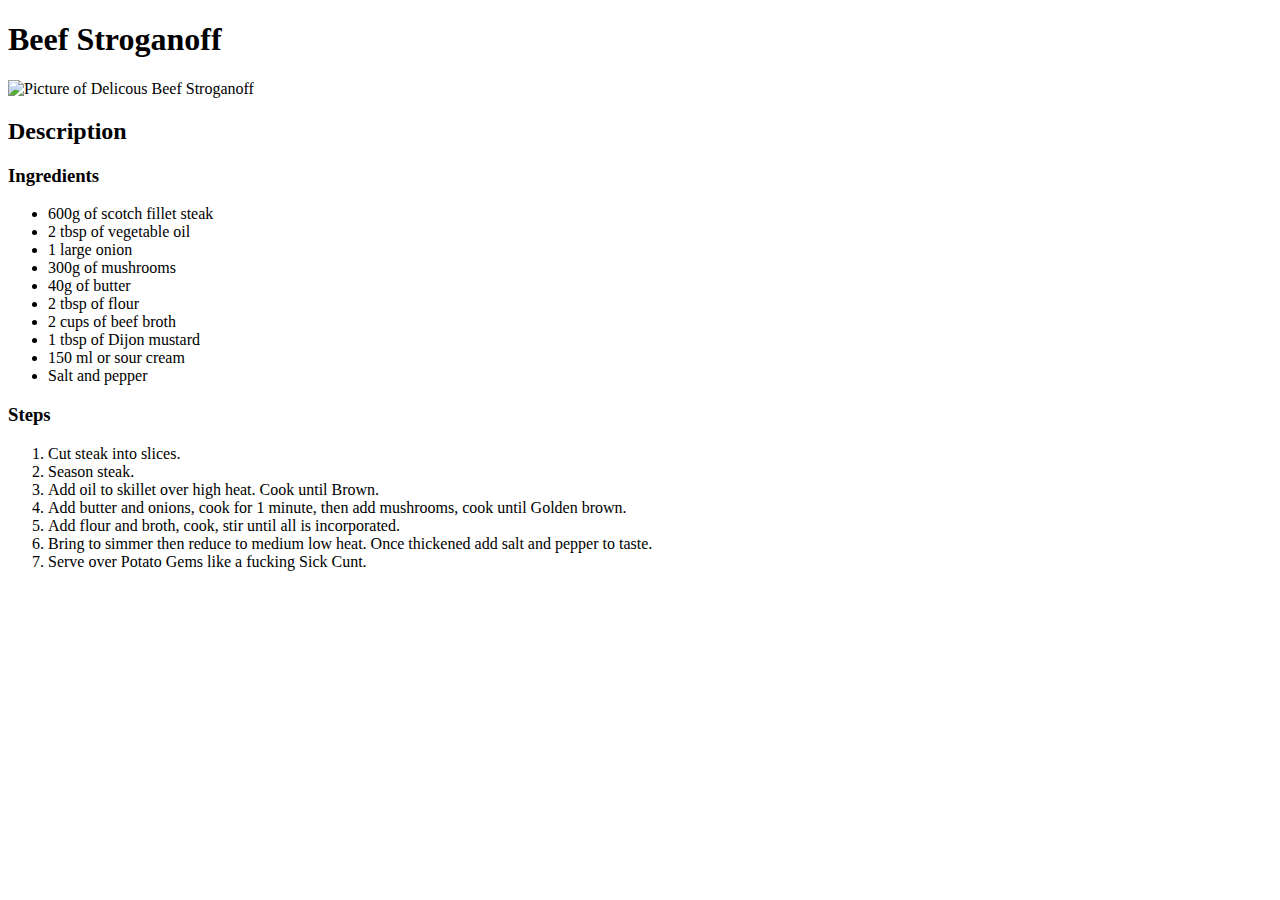
==== Recipes/Beef-Strog.html @ 3a357b9d "Add changes to file names" ====
<!DOCTYPE html>
<html lang="en">
<head>
    <meta charset="UTF-8">
    <meta http-equiv="X-UA-Compatible" content="IE=edge">
    <meta name="viewport" content="width=device-width, initial-scale=1.0">
    <title>Beef Strog Recipe</title>
</head>
<body>
    <h1>Beef Stroganoff</h1>
    <img src="./Beef-Stroganoff.jpeg" alt="Picture of Delicous Beef Stroganoff">
    <h2>Description</h2>
    <h3>Ingredients</h3>
    <ul>
        <li>600g of scotch fillet steak</li>
        <li>2 tbsp of vegetable oil</li>
        <li>1 large onion</li>
        <li>300g of mushrooms</li>
        <li>40g of butter</li>
        <li>2 tbsp of flour</li>
        <li>2 cups of beef broth</li>
        <li>1 tbsp of Dijon mustard</li>
        <li>150 ml or sour cream</li>
        <li>Salt and pepper</li>
    </ul>
    <h3>Steps</h3>
    <ol>
        <li>Cut steak into slices.</li>
        <li>Season steak.</li>
        <li>Add oil to skillet over high heat. Cook until Brown.</li>
        <li>Add butter and onions, cook for 1 minute, then add mushrooms, cook until Golden brown.</li>
        <li>Add flour and broth, cook, stir until all is incorporated.</li>
        <li>Bring to simmer then reduce to medium low heat. Once thickened add salt and pepper to taste.</li>
        <li>Serve over Potato Gems like a fucking Sick Cunt.</li>
    </ol>
</body>
</html>
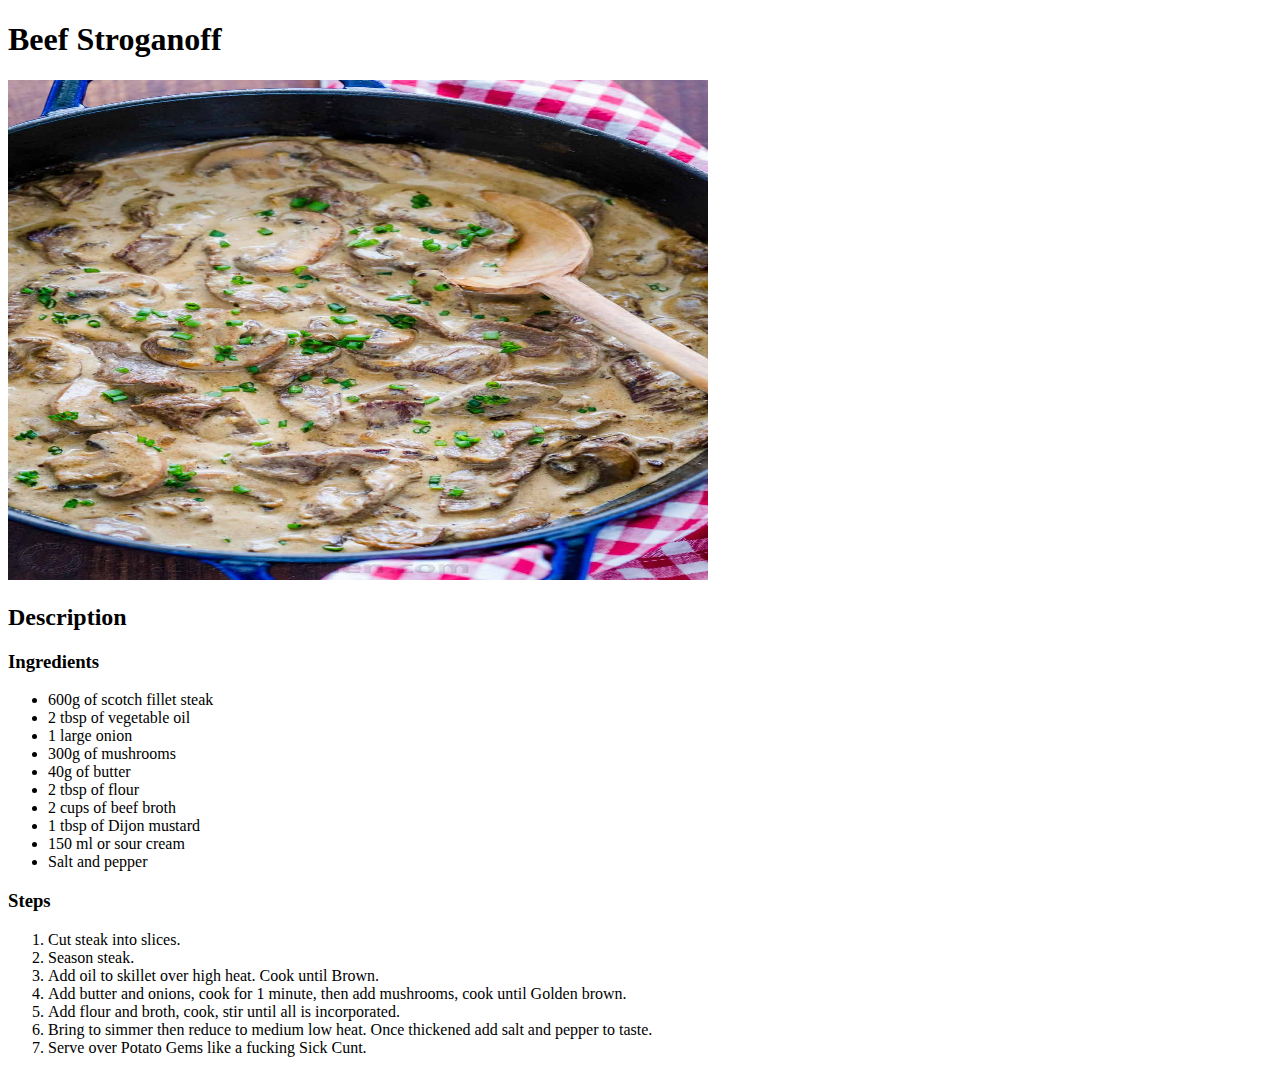
==== commit 325d5e9a: "Add changes to file names and image sizes" ====
--- a/Recipes/Beef-Strog.html
+++ b/Recipes/Beef-Strog.html
@@ -8,7 +8,7 @@
 </head>
 <body>
     <h1>Beef Stroganoff</h1>
-    <img src="./Beef-Stroganoff.jpeg" alt="Picture of Delicous Beef Stroganoff">
+    <img src="../images/Beef-Stroganoff.jpeg" alt="Picture of Delicous Beef Stroganoff" width="700" height="500">
     <h2>Description</h2>
     <h3>Ingredients</h3>
     <ul>
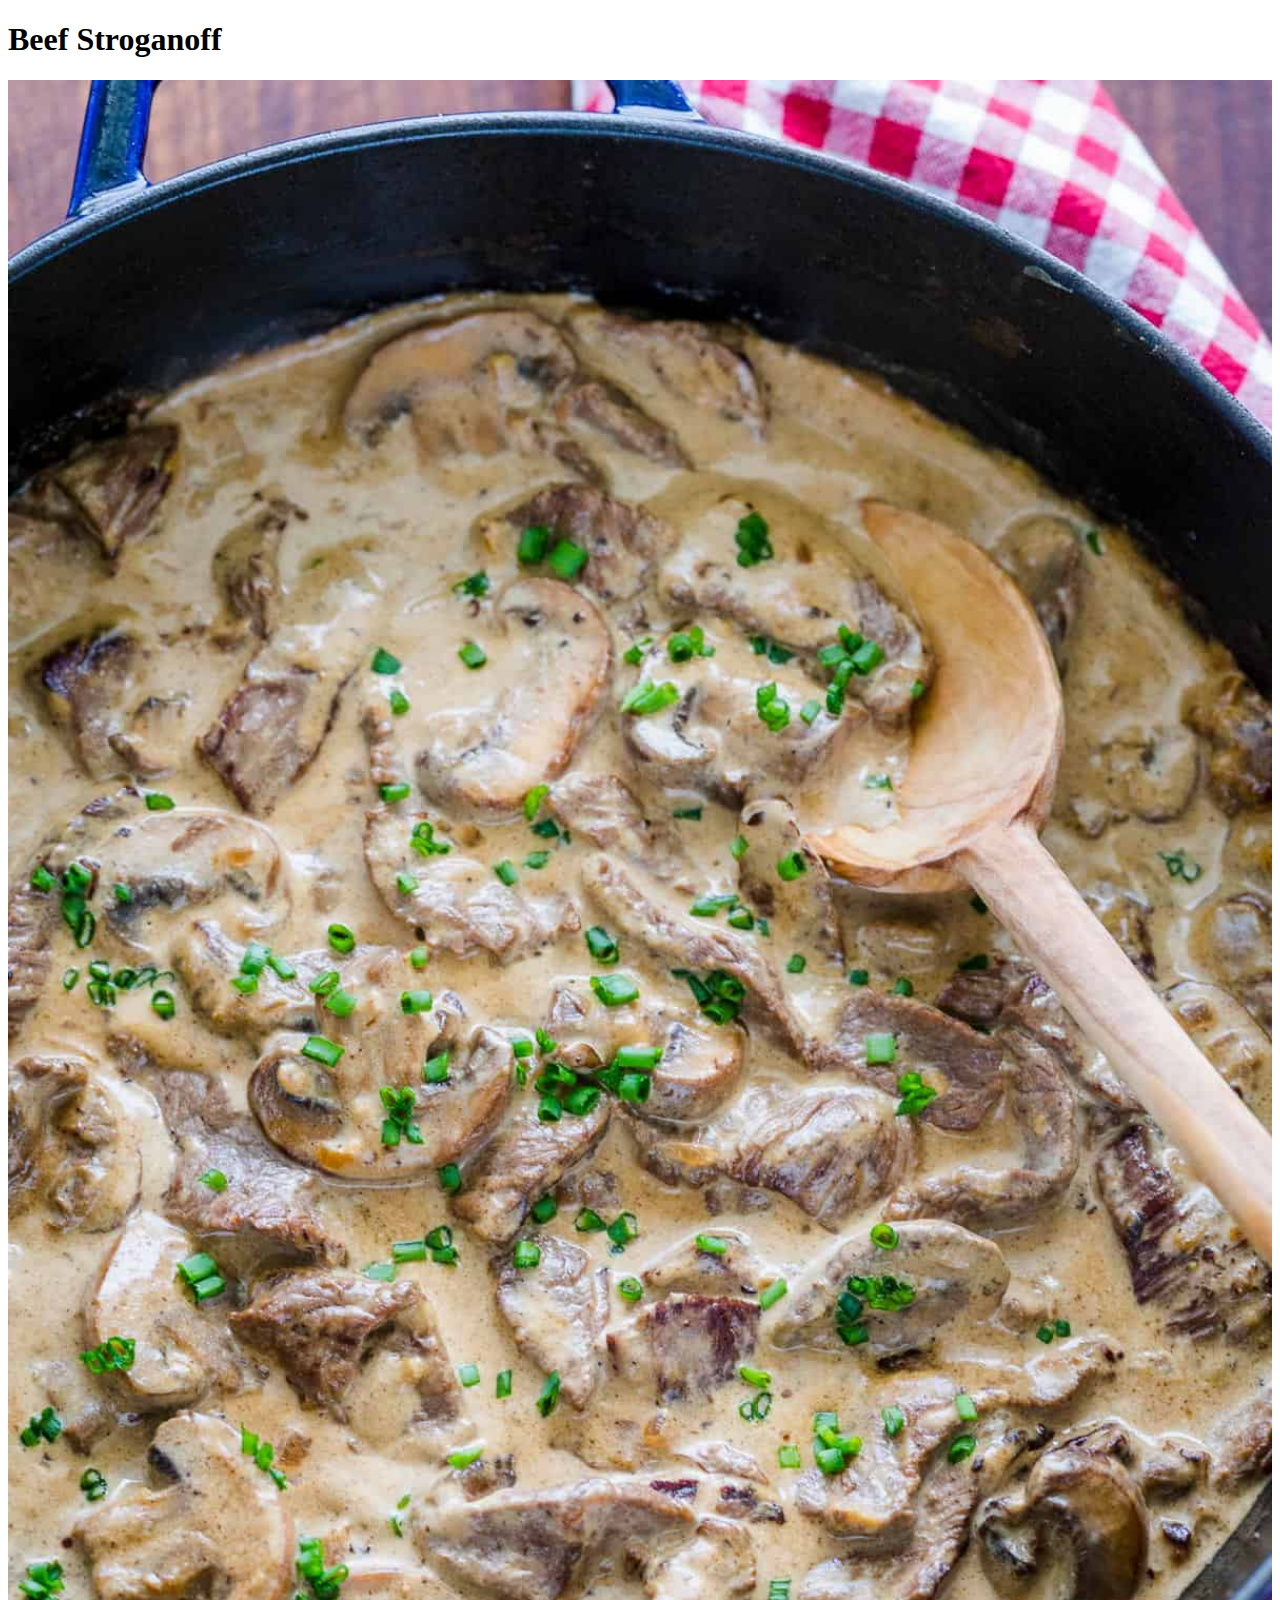
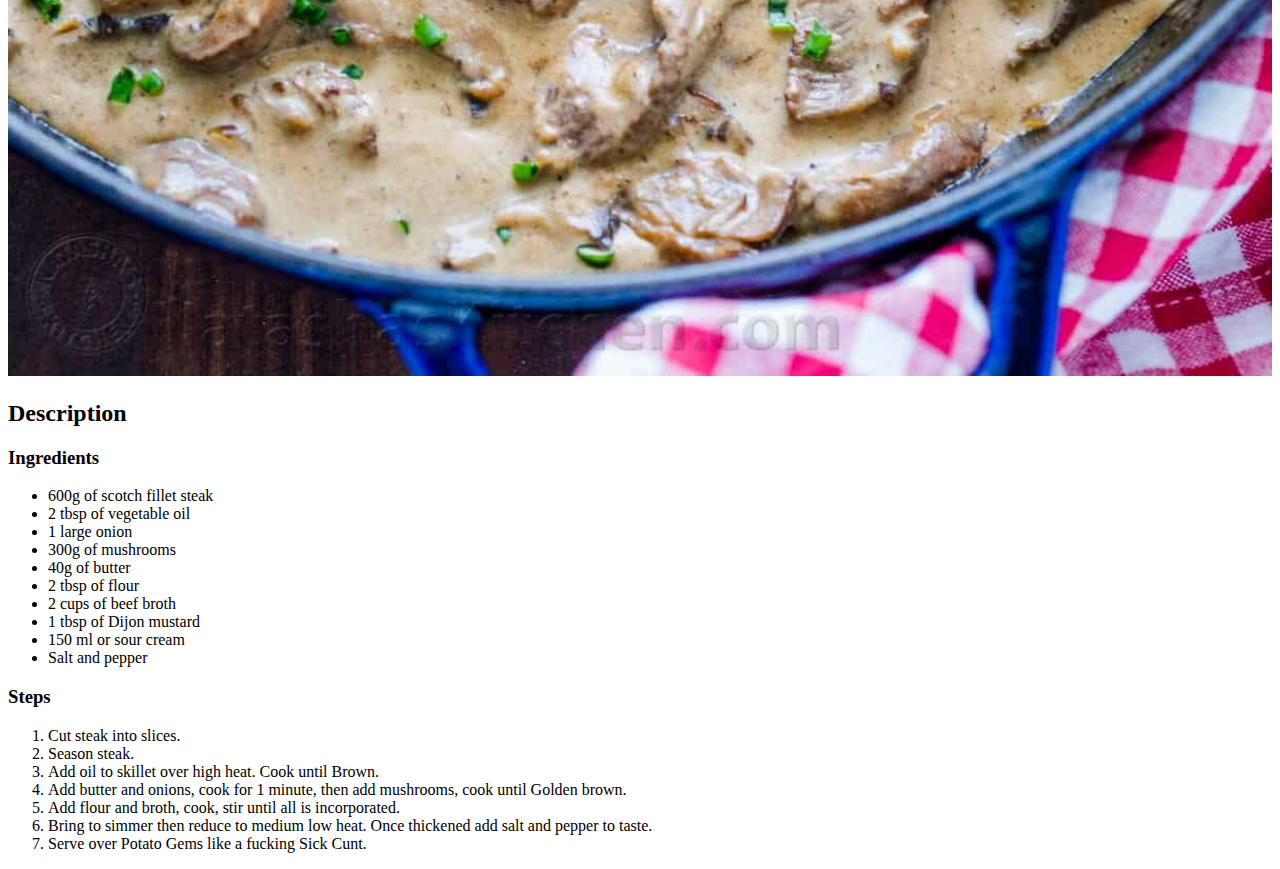
==== commit 9dfeee15: "Changed Image Values" ====
--- a/Recipes/Beef-Strog.html
+++ b/Recipes/Beef-Strog.html
@@ -8,7 +8,7 @@
 </head>
 <body>
     <h1>Beef Stroganoff</h1>
-    <img src="../images/Beef-Stroganoff.jpeg" alt="Picture of Delicous Beef Stroganoff" width="700" height="500">
+    <img src="../images/Beef-Stroganoff.jpeg" alt="Picture of Delicous Beef Stroganoff" width="100%" height="auto">
     <h2>Description</h2>
     <h3>Ingredients</h3>
     <ul>
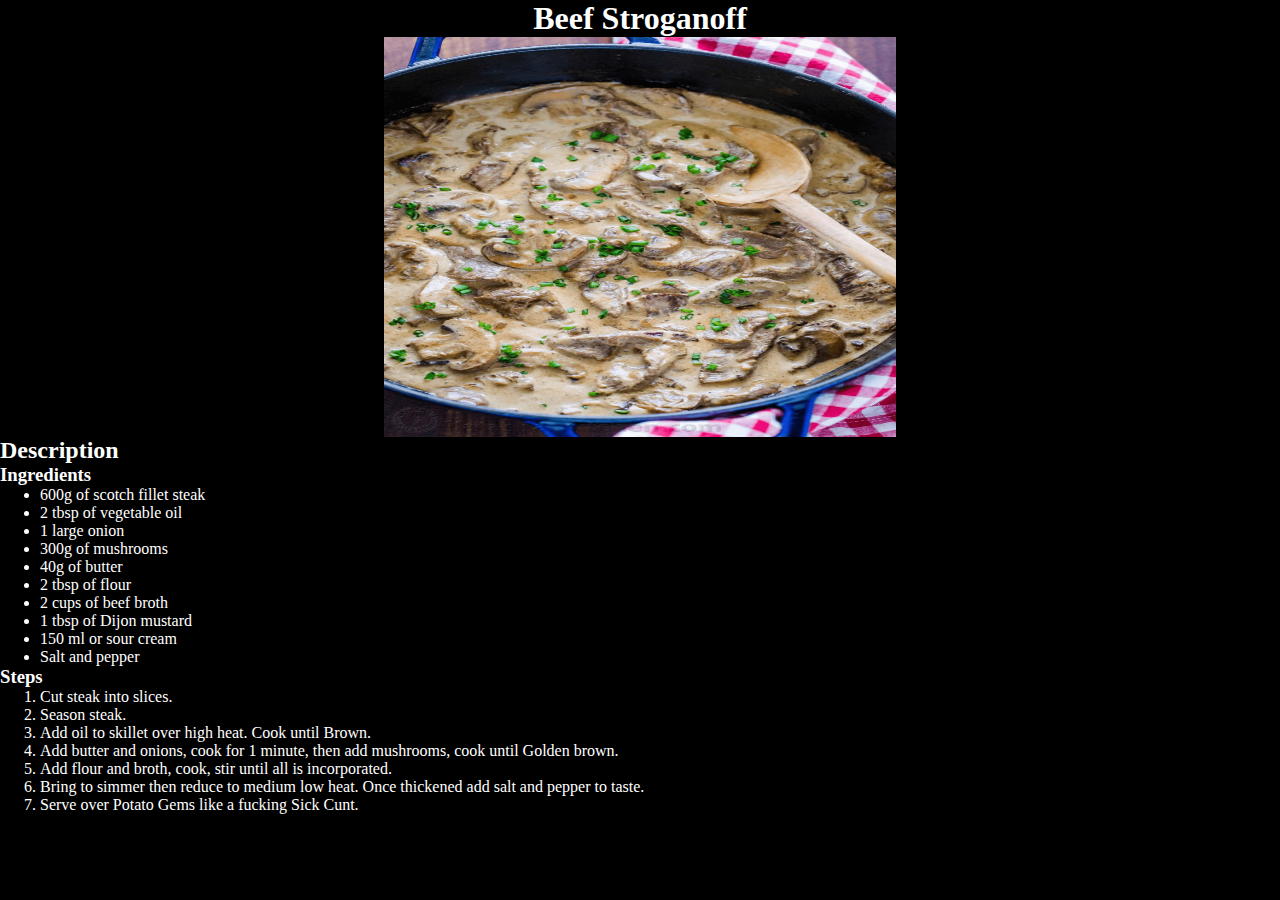
==== commit 59984251: "Changed Image Files" ====
--- a/Recipes/Beef-Strog.html
+++ b/Recipes/Beef-Strog.html
@@ -5,10 +5,11 @@
     <meta http-equiv="X-UA-Compatible" content="IE=edge">
     <meta name="viewport" content="width=device-width, initial-scale=1.0">
     <title>Beef Strog Recipe</title>
+    <link rel="stylesheet" href="Beef-Strog.css">
 </head>
 <body>
     <h1>Beef Stroganoff</h1>
-    <img src="../images/Beef-Stroganoff.jpeg" alt="Picture of Delicous Beef Stroganoff" width="100%" height="auto">
+    <img src="../images/Beef-Stroganoff.png" alt="Picture of Delicous Beef Stroganoff" width="100%" height="auto">
     <h2>Description</h2>
     <h3>Ingredients</h3>
     <ul>
--- a/Recipes/Beef-Strog.css
+++ b/Recipes/Beef-Strog.css
@@ -0,0 +1,18 @@
+* {
+    box-sizing: border-box;
+    margin: auto;
+    background-color: black;
+    color: white;
+}
+
+h1 {
+    text-align: center;
+}
+
+img {
+    display: flex;
+    margin-left: auto;
+    margin-right: auto;
+    width: 40%;
+    height: 400px;
+}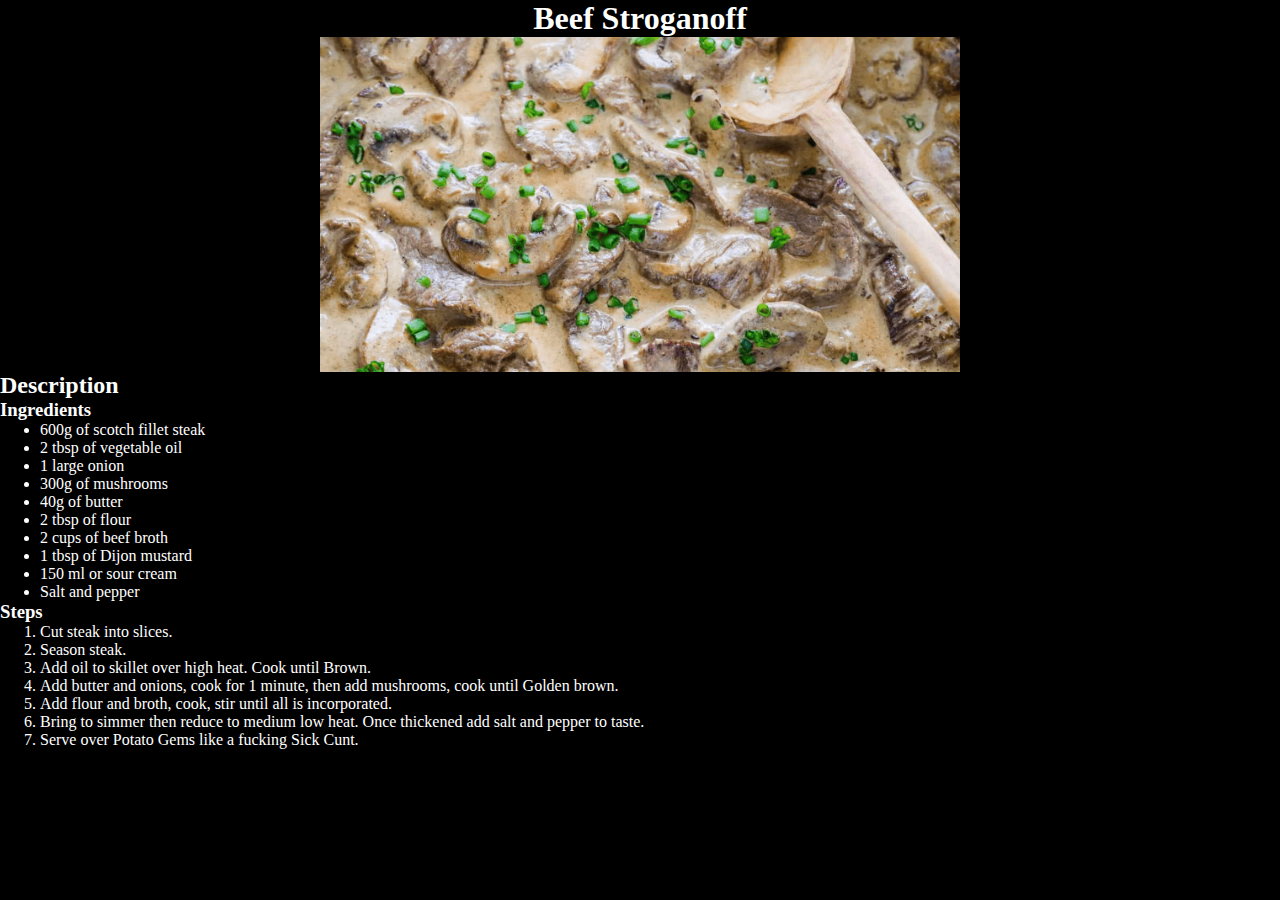
==== commit 978bf46a: "Resized Images" ====
--- a/Recipes/Beef-Strog.html
+++ b/Recipes/Beef-Strog.html
@@ -9,7 +9,7 @@
 </head>
 <body>
     <h1>Beef Stroganoff</h1>
-    <img src="../images/Beef-Stroganoff.png" alt="Picture of Delicous Beef Stroganoff" width="100%" height="auto">
+    <img src="../images/Beef-Stroganoff.png" alt="Picture of Delicous Beef Stroganoff">
     <h2>Description</h2>
     <h3>Ingredients</h3>
     <ul>
--- a/Recipes/Beef-Strog.css
+++ b/Recipes/Beef-Strog.css
@@ -13,6 +13,5 @@
     display: flex;
     margin-left: auto;
     margin-right: auto;
-    width: 40%;
-    height: 400px;
+    width: 50%;
 }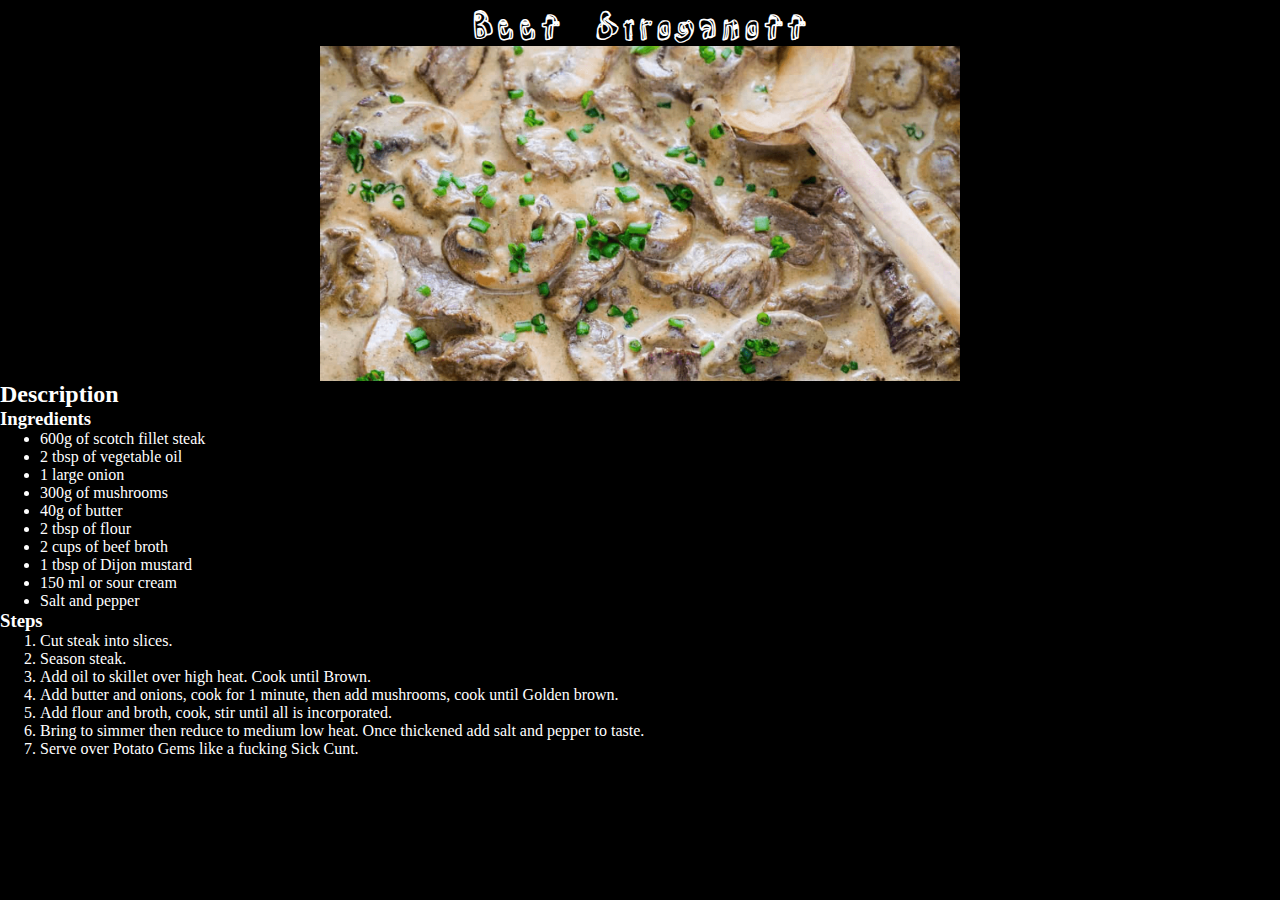
==== commit 98285931: "Changed Heading Font" ====
--- a/Recipes/Beef-Strog.html
+++ b/Recipes/Beef-Strog.html
@@ -6,6 +6,7 @@
     <meta name="viewport" content="width=device-width, initial-scale=1.0">
     <title>Beef Strog Recipe</title>
     <link rel="stylesheet" href="Beef-Strog.css">
+    <link href="https://fonts.googleapis.com/css2?family=Rock+3D&display=swap" rel="stylesheet">
 </head>
 <body>
     <h1>Beef Stroganoff</h1>
--- a/Recipes/Beef-Strog.css
+++ b/Recipes/Beef-Strog.css
@@ -7,6 +7,7 @@
 
 h1 {
     text-align: center;
+    font-family: 'Rock 3D', cursive;
 }
 
 img {
